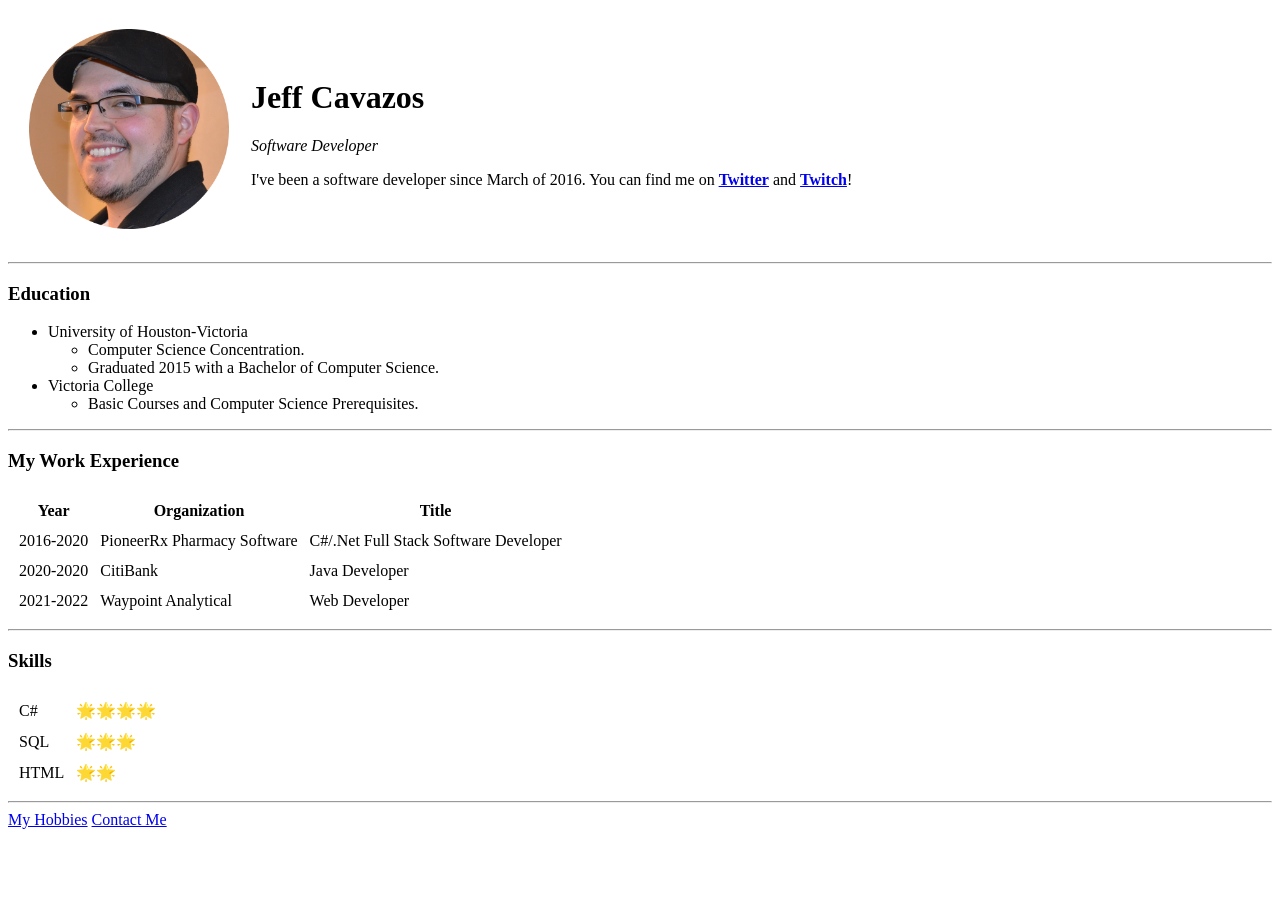
==== index.html @ 7bad054f "Added initial CV files." ====
<!DOCTYPE html>
<html lang="en" dir="ltr">

<head>
  <meta charset="utf-8">
  <title>Jeff's Personal Site</title>
</head>

<body>
  <table cellspacing="20">
    <tr>
      <td><img src="images/Jeff1-Circle.png" alt="Jeff's Profile Picture." width="200" height="200"></td>
      <td>
        <h1>Jeff Cavazos</h1>
        <p><em>Software Developer</em></p>
        <p>I've been a software developer since March of 2016.  You can find me on <strong><a href="https://twitter.com/ThatDudeVeesu">Twitter</a></strong> and <Strong><a href="https://www.twitch.tv/veesu_">Twitch</a></strong>!</p>
      </td>
    </tr>
  </table>
  <!--<img src="images/JeffToon1-Circle.png" alt="Jeff's Profile Picture." width="200" height="200"> -->
  <hr />
  <h3>Education</h3>
  <ul>
    <li>University of Houston-Victoria</li>
    <ul>
      <li>Computer Science Concentration.</li>
      <li>Graduated 2015 with a Bachelor of Computer Science.</li>
    </ul>
    <li>Victoria College</li>
      <ul>
        <li>Basic Courses and Computer Science Prerequisites.</li>
      </ul>
  </ul>
  <hr>
  <h3>My Work Experience</h3>
  <table cellspacing="10">
    <thead>
      <tr>
        <th colspan="1">Year</th>
        <th colspan="1">Organization</th>
        <th colspan="1">Title</th>
      </tr>
    </thead>
    <tbody>
      <tr>
        <td>2016-2020</td>
        <td>PioneerRx Pharmacy Software</td>
        <td>C#/.Net Full Stack Software Developer</td>
      </tr>
      <tr>
        <td>2020-2020</td>
        <td>CitiBank</td>
        <td>Java Developer</td>
      </tr>
      <tr>
        <td>2021-2022</td>
        <td>Waypoint Analytical</td>
        <td>Web Developer</td>
      </tr>
    </tbody>
    <tfoot>

    </tfoot>
  </table>
  <hr>
  <h3>Skills</h3>
  <table cellspacing="10">
    <tbody>
      <tr>
        <td>C#</td>
        <td>🌟🌟🌟🌟</td>
      </tr>
      <tr>
        <td>SQL</td>
        <td>🌟🌟🌟</td>
      </tr>
      <tr>
        <td>HTML</td>
        <td>🌟🌟</td>
      </tr>
    </tbody>
  </table>
  <hr>
  <a href="hobbies.html">My Hobbies</a>
  <a href="contact-me.html">Contact Me</a>
</body>

</html>
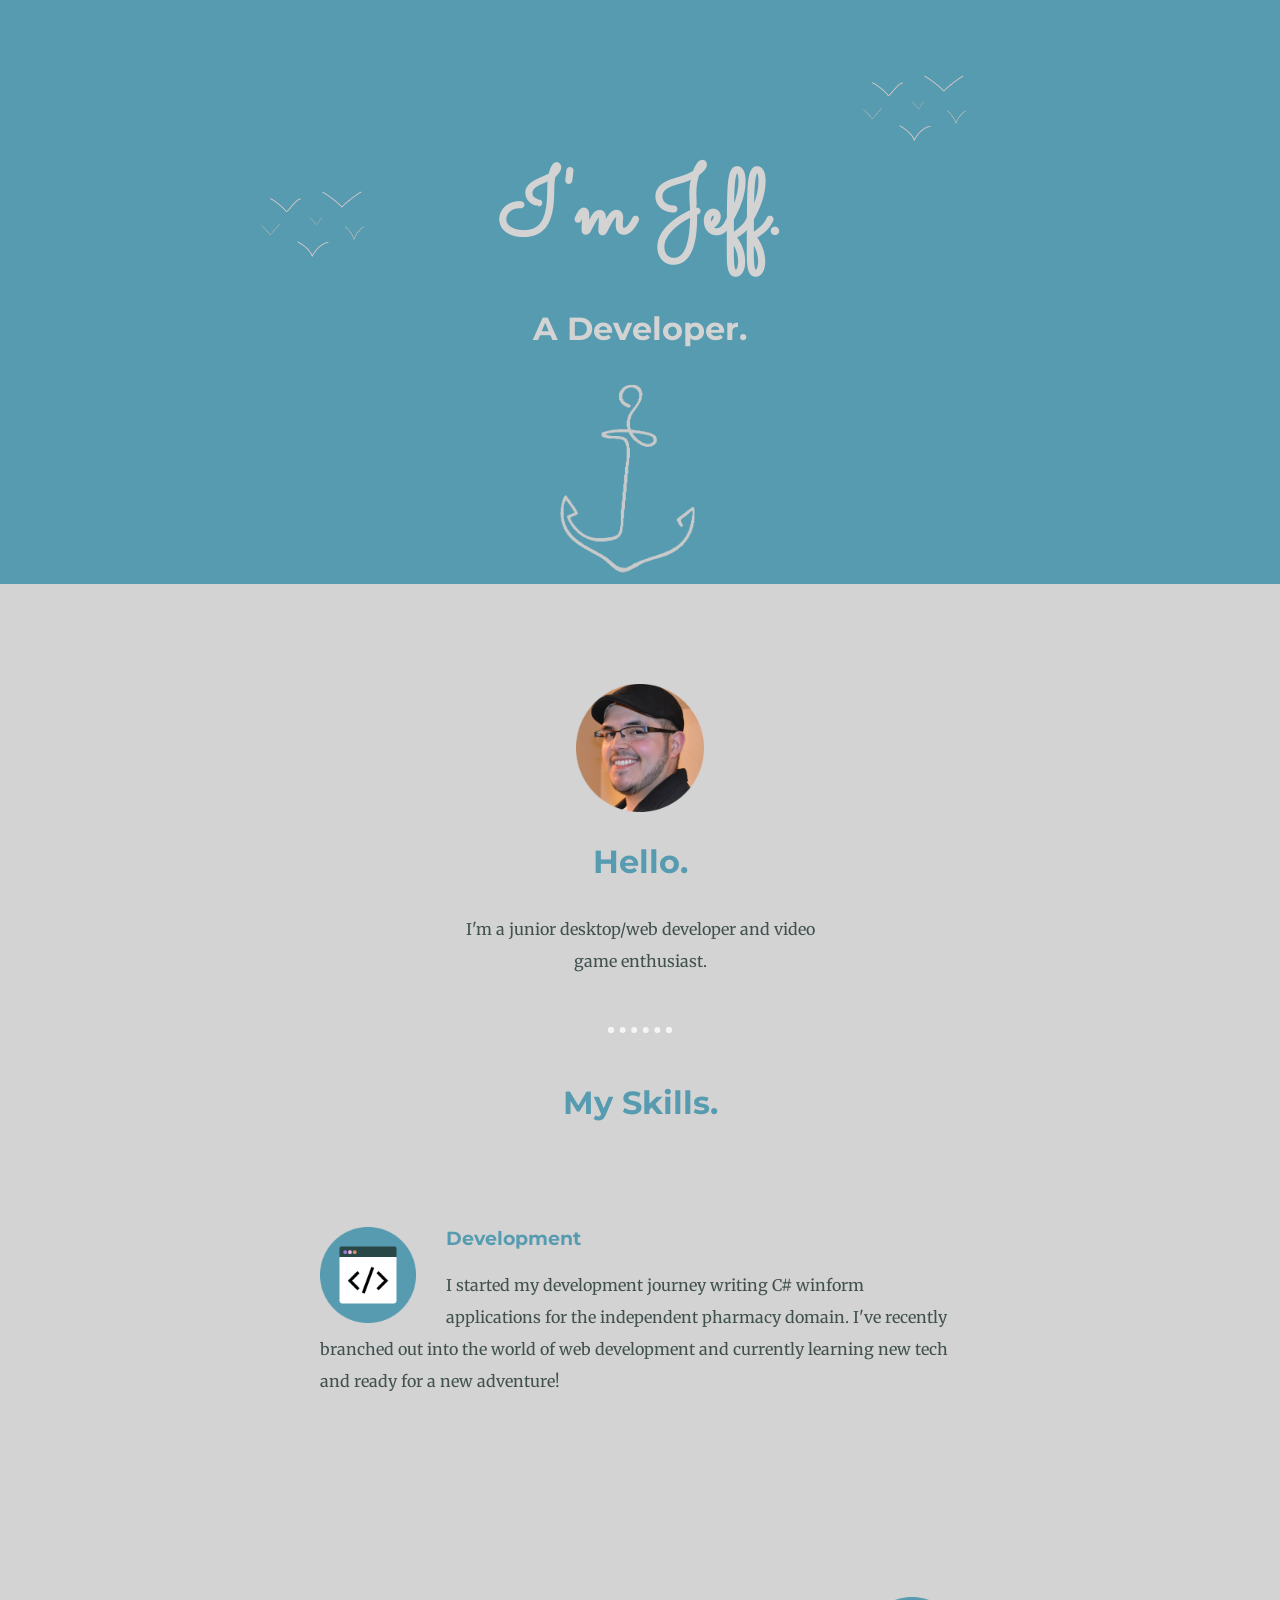
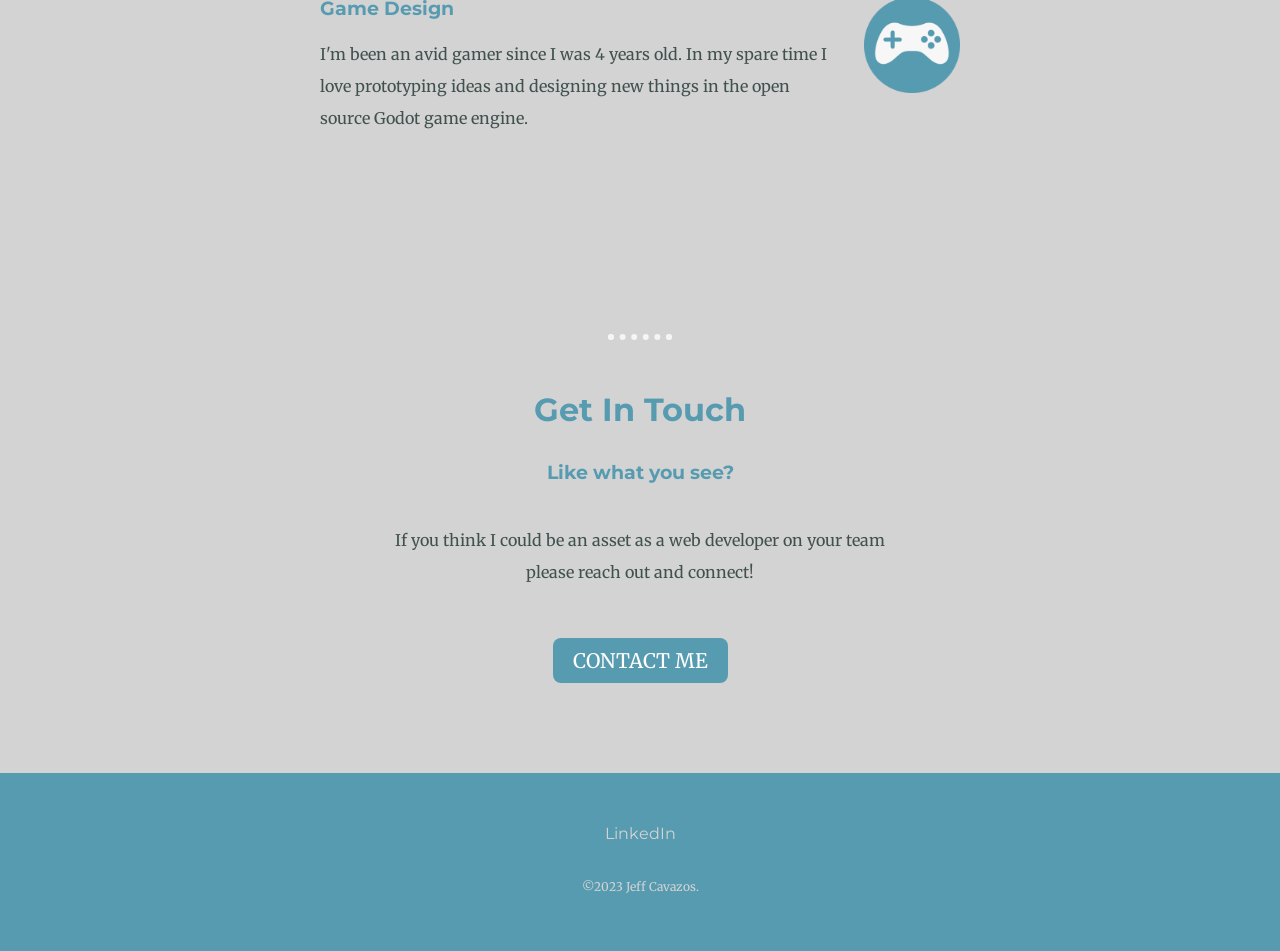
==== commit 6bad7ce5: "Initial CV file added." ====
--- a/index.html
+++ b/index.html
@@ -3,86 +3,60 @@
 
 <head>
   <meta charset="utf-8">
-  <title>Jeff's Personal Site</title>
+  <title>Jeff Cavazos</title>
+  <link rel="stylesheet" href="css/styles.css">
+  <link rel="icon" href="favicon.ico">
+  <link rel="preconnect" href="https://fonts.googleapis.com">
+  <link rel="preconnect" href="https://fonts.gstatic.com" crossorigin>
+  <link href="https://fonts.googleapis.com/css2?family=Merriweather&family=Montserrat&family=Sacramento&display=swap"
+    rel="stylesheet">
 </head>
 
 <body>
-  <table cellspacing="20">
-    <tr>
-      <td><img src="images/Jeff1-Circle.png" alt="Jeff's Profile Picture." width="200" height="200"></td>
-      <td>
-        <h1>Jeff Cavazos</h1>
-        <p><em>Software Developer</em></p>
-        <p>I've been a software developer since March of 2016.  You can find me on <strong><a href="https://twitter.com/ThatDudeVeesu">Twitter</a></strong> and <Strong><a href="https://www.twitch.tv/veesu_">Twitch</a></strong>!</p>
-      </td>
-    </tr>
-  </table>
-  <!--<img src="images/JeffToon1-Circle.png" alt="Jeff's Profile Picture." width="200" height="200"> -->
-  <hr />
-  <h3>Education</h3>
-  <ul>
-    <li>University of Houston-Victoria</li>
-    <ul>
-      <li>Computer Science Concentration.</li>
-      <li>Graduated 2015 with a Bachelor of Computer Science.</li>
-    </ul>
-    <li>Victoria College</li>
-      <ul>
-        <li>Basic Courses and Computer Science Prerequisites.</li>
-      </ul>
-  </ul>
-  <hr>
-  <h3>My Work Experience</h3>
-  <table cellspacing="10">
-    <thead>
-      <tr>
-        <th colspan="1">Year</th>
-        <th colspan="1">Organization</th>
-        <th colspan="1">Title</th>
-      </tr>
-    </thead>
-    <tbody>
-      <tr>
-        <td>2016-2020</td>
-        <td>PioneerRx Pharmacy Software</td>
-        <td>C#/.Net Full Stack Software Developer</td>
-      </tr>
-      <tr>
-        <td>2020-2020</td>
-        <td>CitiBank</td>
-        <td>Java Developer</td>
-      </tr>
-      <tr>
-        <td>2021-2022</td>
-        <td>Waypoint Analytical</td>
-        <td>Web Developer</td>
-      </tr>
-    </tbody>
-    <tfoot>
+  <div class="top-container">
+    <img class="top-bird" src="images/birdsgray.gif" alt="bird-gif">
+    <h1>I'm Jeff.</h1>
+    <h2 class="my-subtitle">A Developer.</h2>
+    <img class="bottom-bird" src="images/birdsgray.gif" alt="bird-gif">
+    <img class="anchor-gif" src="images/anchorgray.gif" alt="anchor-gif">
+  </div>
+  <div class="middle-container">
+    <div class="profile">
+      <img class="profile-image" src="images/Jeff1-Circle.png" alt="jeff-profile-picture">
+      <h2>Hello.</h2>
+      <p class="intro">I'm a junior desktop/web developer and video game enthusiast.</p>
+    </div>
+    <hr>
+    <div class="skills">
+      <h2>My Skills.</h2>
+      <div class="skill-row">
+        <img class="code-icon" src="images/code-icon-12.png" alt="">
+        <h3>Development</h3>
+        <p>I started my development journey writing C# winform applications for the independent pharmacy domain. I've
+          recently branched out into the world of web development and currently learning new tech and ready for a new
+          adventure!</p>
+      </div>
+      <div class="skill-row">
+        <img class="gamepad-icon" src="images/gamepad.png" alt="">
+        <h3>Game Design</h3>
+        <p>I'm been an avid gamer since I was 4 years old.  In my spare time I love prototyping ideas and designing new things in the open source Godot game engine.</p>
+      </div>
+    </div>
+    <hr>
+    <div class="contact-me">
+      <h2>Get In Touch</h2>
+      <h3>Like what you see?</h3>
+      <p class="contact-message">If you think I could be an asset as a web developer on your team please reach out and connect!</p>
+      <a class="btn" href="mailto:jlcavazos84@gmail.com">CONTACT ME</a>
+    </div>
+  </div>
 
-    </tfoot>
-  </table>
-  <hr>
-  <h3>Skills</h3>
-  <table cellspacing="10">
-    <tbody>
-      <tr>
-        <td>C#</td>
-        <td>🌟🌟🌟🌟</td>
-      </tr>
-      <tr>
-        <td>SQL</td>
-        <td>🌟🌟🌟</td>
-      </tr>
-      <tr>
-        <td>HTML</td>
-        <td>🌟🌟</td>
-      </tr>
-    </tbody>
-  </table>
-  <hr>
-  <a href="hobbies.html">My Hobbies</a>
-  <a href="contact-me.html">Contact Me</a>
-</body>
 
-</html>
+  <div class="bottom-container">
+    <a class="footer-link" href="https://www.linkedin.com/in/jeff-cavazos-5b054a11a/">LinkedIn</a>
+    <!-- <a class="footer-link" href="https://twitter.com/">Twitter</a>
+    <a class="footer-link" href="https://www.mywebsite.com/">Website</a> -->
+    <p class="copyright">©2023 Jeff Cavazos.</p>
+  </div>
+
+</body>
--- a/css/styles.css
+++ b/css/styles.css
@@ -0,0 +1,145 @@
+body {
+  margin: 0px;
+  text-align: center;
+  font-family: 'Merriweather', serif;
+  color: #40514E;
+  background-color: #D3D3D3;
+}
+
+h1 {
+  font-size: 5.625rem;
+  margin: 50px auto 0 auto;
+  font-family: 'Sacramento', cursive;
+  color: #D3D3D3;
+}
+
+h2 {
+  font-size: 2rem;
+  font-family: 'Montserrat', sans-serif;
+  color: #579BB1;
+  padding-bottom: 5px;
+}
+
+h3 {
+  font-family: 'Montserrat', sans-serif;
+  color: #579BB1;
+}
+
+a {
+  color: #D3D3D3;
+  font-family: 'Montserrat', sans-serif;
+  margin: 10px 20px;
+  text-decoration: none;
+}
+
+a:hover{
+  color: #F5F5F5;
+}
+
+p{
+  line-height: 2;
+}
+
+hr{
+  border: dotted #F5F5F5 6px;
+  border-bottom: none;
+  width: 4%;
+  margin: 50px auto 50px auto;
+}
+
+.top-container {
+  background-color: #579BB1;
+  position: relative;
+  padding-top: 100px;
+}
+
+.middle-container {
+  background-color: #D3D3D3;
+  position: relative;
+  margin: 100px 0px;
+}
+
+.bottom-container {
+  margin: 30px auto 0px auto;
+  background-color: #579BB1;
+  /* background-color: #ECE8DD; */
+  position: relative;
+  padding: 50px 0 20px;
+}
+
+.bottom-bird {
+  position: absolute;
+  left: 250px;
+  bottom: 300px;
+  width: 10%;
+}
+
+.top-bird {
+  position: absolute;
+  right: 300px;
+  top: 40px;
+  width: 10%;
+}
+
+.profile-image {
+  width: 10%;
+}
+
+.code-icon {
+  width: 15%;
+  float: left;
+  margin-right: 30px;
+}
+
+.gamepad-icon {
+  width: 15%;
+  float: right;
+  margin-left: 30px;
+}
+
+.my-subtitle {
+  color: #D3D3D3;
+}
+
+.skill-row{
+  width: 50%;
+  margin: 100px auto 200px auto;
+  text-align: left;
+}
+
+.btn {
+  -webkit-border-radius: 8;
+  -moz-border-radius: 8;
+  border-radius: 8px;
+  font-family: 'Merriweather', serif;
+  color: #ffffff;
+  font-size: 20px;
+  background: #579BB1;
+  padding: 10px 20px 10px 20px;
+  text-decoration: none;
+}
+
+.btn:hover {
+  background: #6db3c9;
+  text-decoration: none;
+}
+
+.intro{
+  width: 30%;
+  margin: auto;
+}
+
+.contact-message{
+  width: 40%;
+  margin: 40px auto 60px;
+}
+
+.copyright{
+  color: #D3D3D3;
+  font-size: 0.75rem;
+  padding: 20px 0;
+}
+
+.anchor-gif{
+  width: 15%;
+}
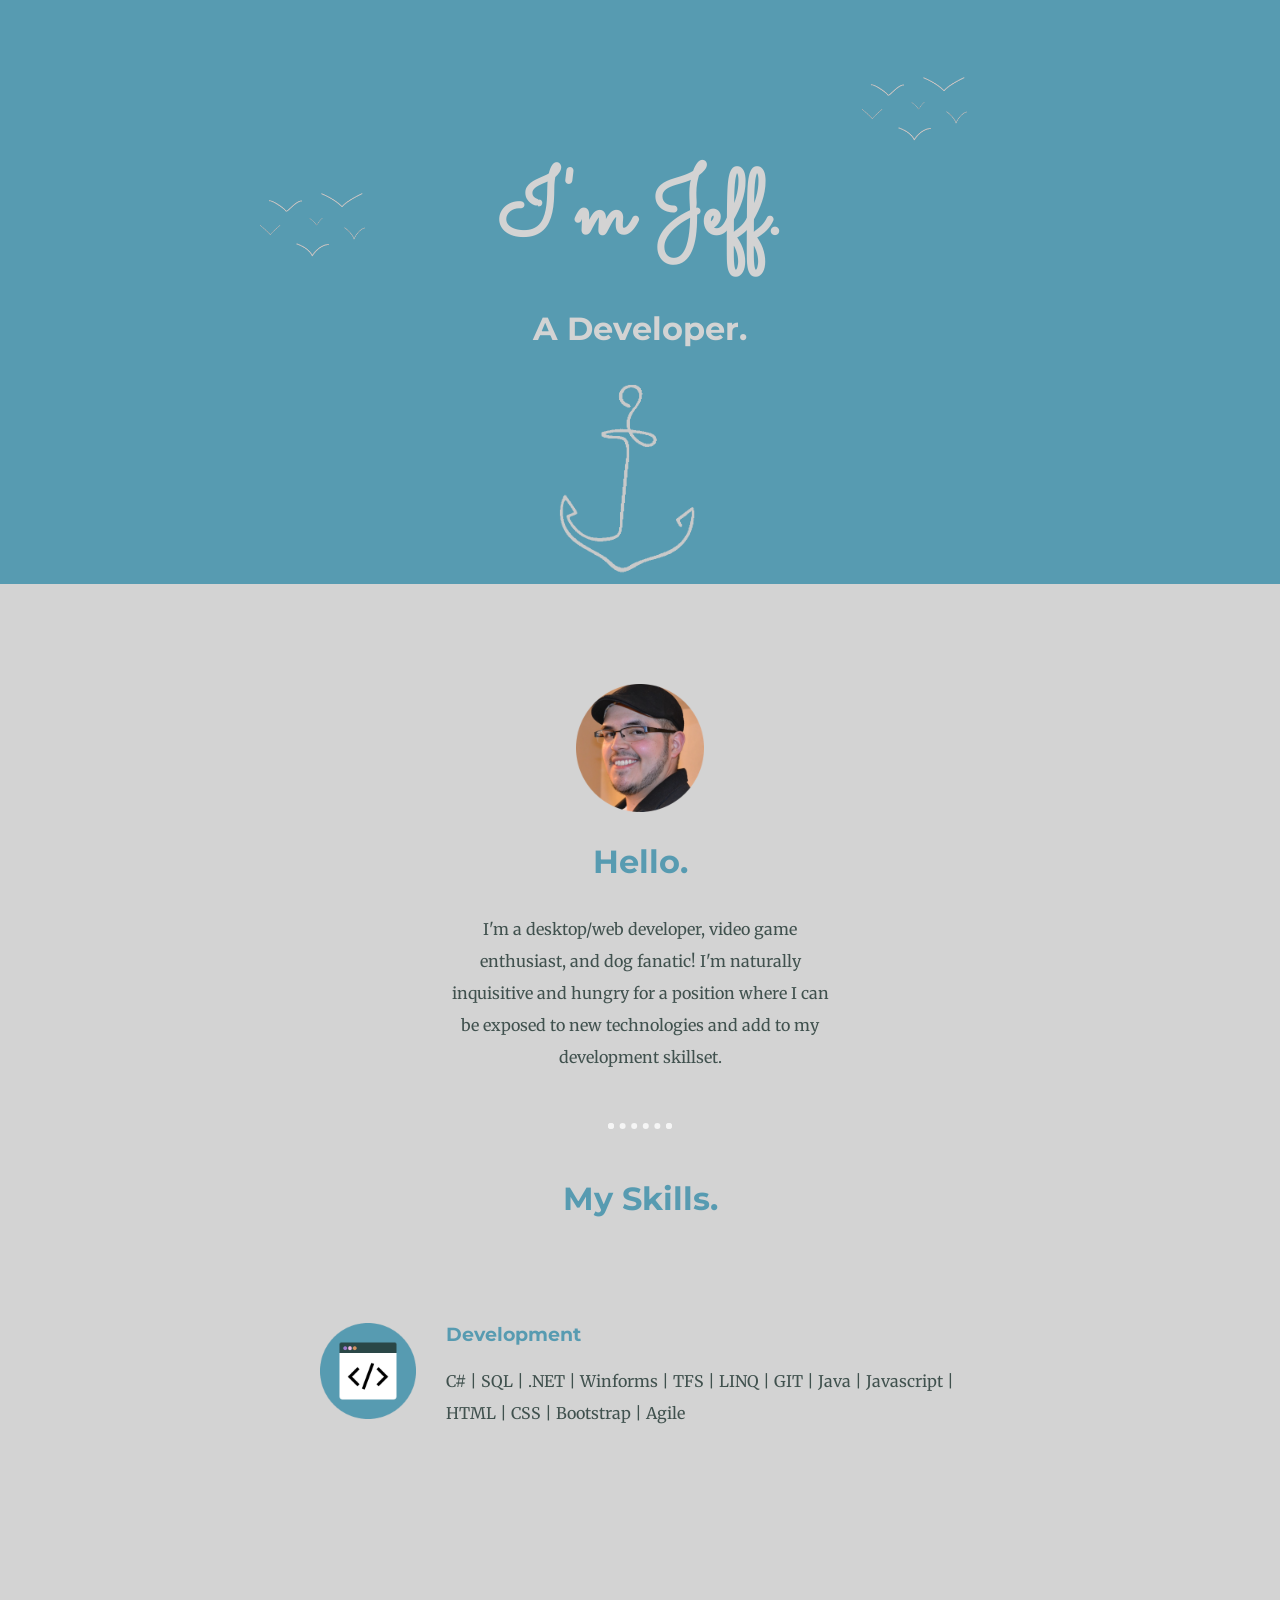
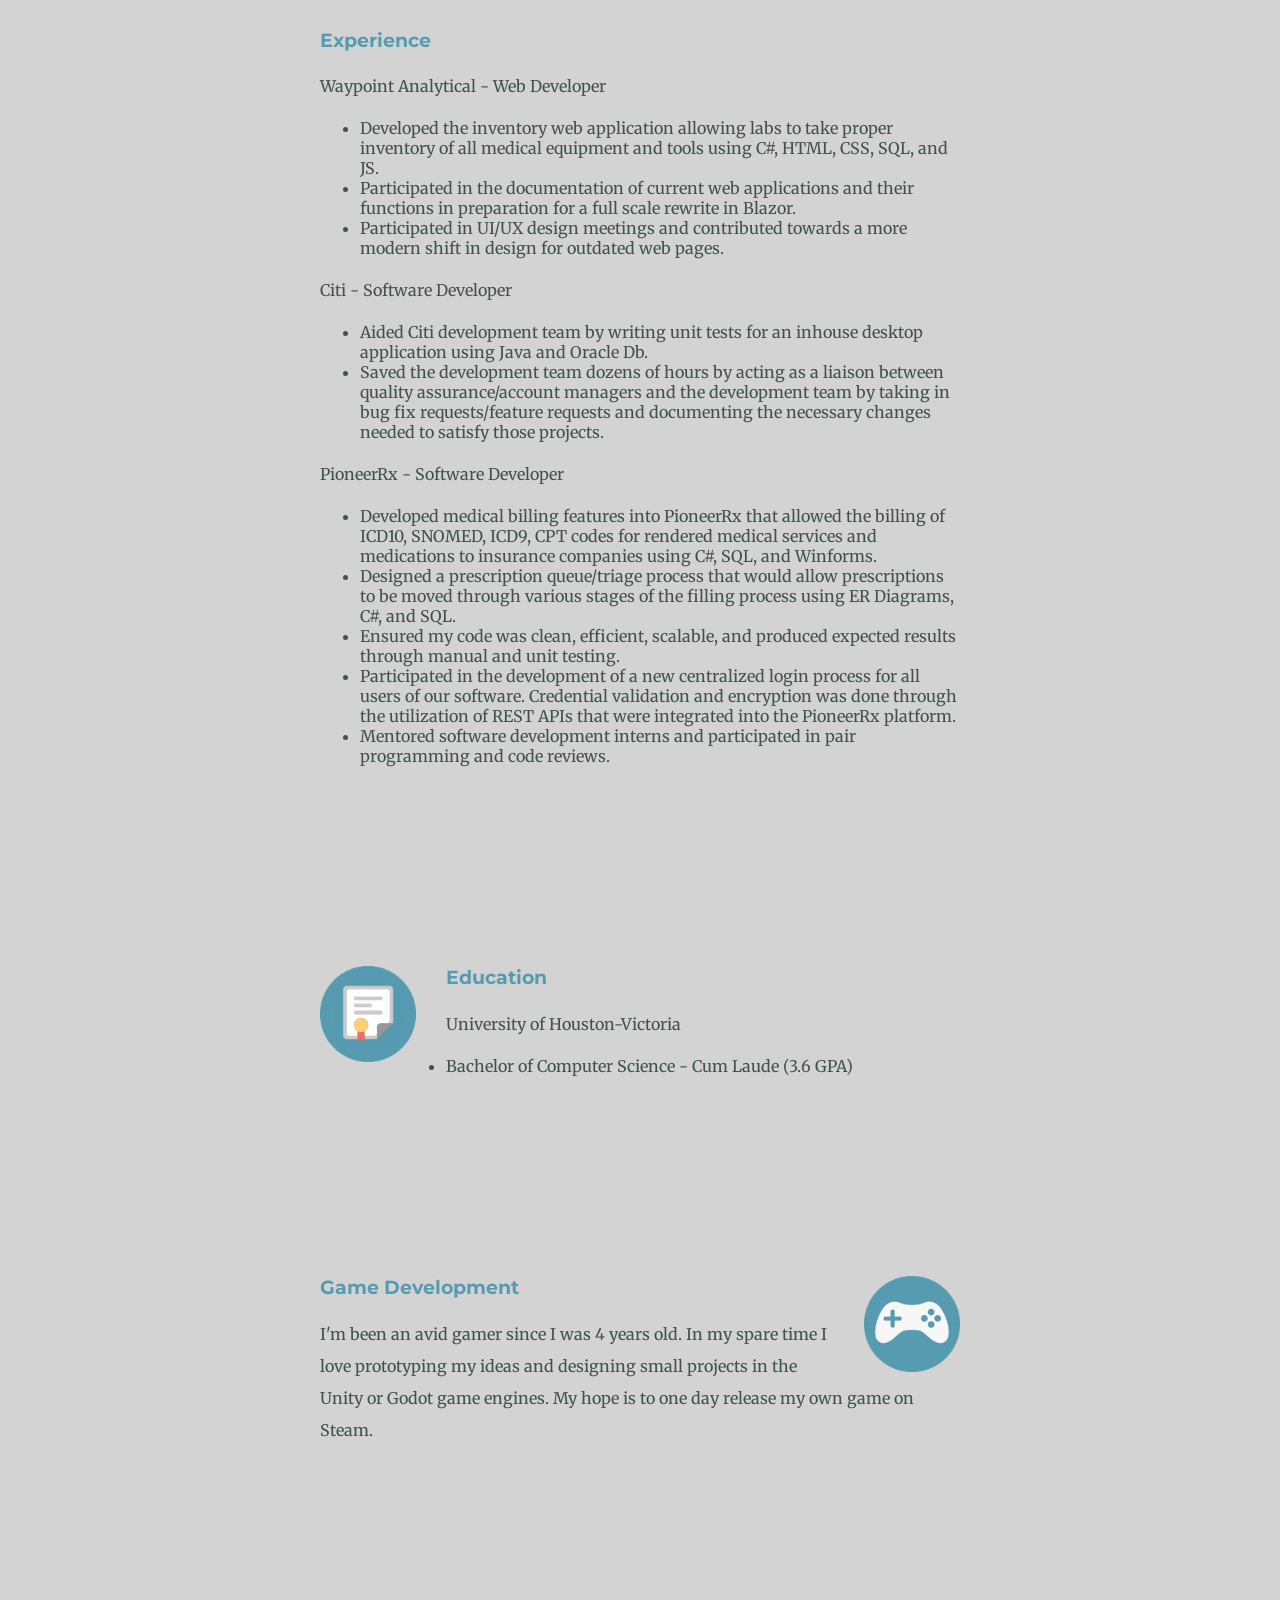
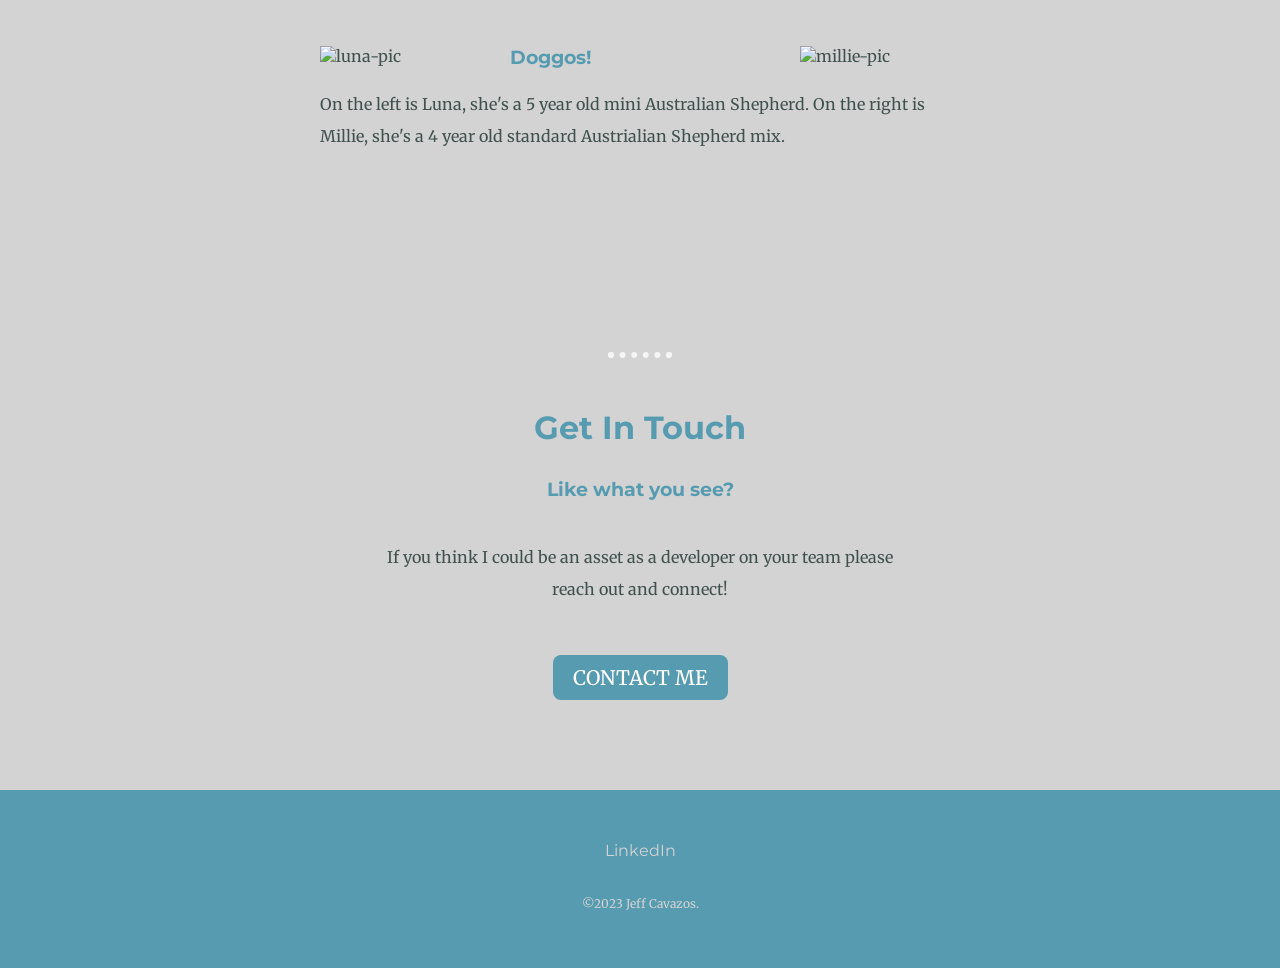
==== commit 473b51d3: "Add files via upload Updated cv descriptions and added some new photos." ====
--- a/index.html
+++ b/index.html
@@ -24,29 +24,75 @@
     <div class="profile">
       <img class="profile-image" src="images/Jeff1-Circle.png" alt="jeff-profile-picture">
       <h2>Hello.</h2>
-      <p class="intro">I'm a junior desktop/web developer and video game enthusiast.</p>
+      <p class="intro">I'm a desktop/web developer, video game enthusiast, and dog fanatic!  I'm naturally inquisitive and hungry for a position where I can be exposed to new technologies and add to my development skillset.</p>
     </div>
     <hr>
     <div class="skills">
       <h2>My Skills.</h2>
       <div class="skill-row">
-        <img class="code-icon" src="images/code-icon-12.png" alt="">
+        <img class="code-icon" src="images/code-icon-12.png" alt="code-icon">
         <h3>Development</h3>
-        <p>I started my development journey writing C# winform applications for the independent pharmacy domain. I've
-          recently branched out into the world of web development and currently learning new tech and ready for a new
-          adventure!</p>
+        <p>C# | SQL | .NET | Winforms | TFS | LINQ | GIT | Java | Javascript | HTML | CSS | Bootstrap | Agile</p>
       </div>
       <div class="skill-row">
-        <img class="gamepad-icon" src="images/gamepad.png" alt="">
-        <h3>Game Design</h3>
-        <p>I'm been an avid gamer since I was 4 years old.  In my spare time I love prototyping ideas and designing new things in the open source Godot game engine.</p>
+        <h3>Experience</h3>
+        <p>Waypoint Analytical - Web Developer</p>
+        <ul>
+          <li>Developed the inventory web application allowing labs to take proper inventory of all medical
+            equipment and tools using C#, HTML, CSS, SQL, and JS.</li>
+          <li>Participated in the documentation of current web applications and their functions in preparation for a full
+              scale rewrite in Blazor.</li>
+          <li>Participated in UI/UX design meetings and contributed towards a more modern shift in design for
+              outdated web pages.</li>
+        </ul>
+        <p>Citi - Software Developer</p>
+        <ul>
+          <li>Aided Citi development team by writing unit tests for an inhouse desktop application using Java and
+            Oracle Db.</li>
+          <li>Saved the development team dozens of hours by acting as a liaison between quality assurance/account
+              managers and the development team by taking in bug fix requests/feature requests and documenting the
+              necessary changes needed to satisfy those projects.</li>
+        </ul>
+        <p>PioneerRx - Software Developer</p>
+        <ul>
+          <li>Developed medical billing features into PioneerRx that allowed the billing of ICD10, SNOMED, ICD9,
+            CPT codes for rendered medical services and medications to insurance companies using C#, SQL, and
+            Winforms.</li>
+          <li>Designed a prescription queue/triage process that would allow prescriptions to be moved through
+              various stages of the filling process using ER Diagrams, C#, and SQL.</li>
+          <li>Ensured my code was clean, efficient, scalable, and produced expected results through manual and unit
+              testing.</li>
+          <li>Participated in the development of a new centralized login process for all users of our software.
+                Credential validation and encryption was done through the utilization of REST APIs that were integrated
+                into the PioneerRx platform.</li>
+          <li> Mentored software development interns and participated in pair programming and code reviews.</li>
+        </ul>
+      </div>
+      <div class="skill-row">
+        <img class="diploma-icon" src="images/diploma.png" alt="diploma-icon">
+        <h3>Education</h3>
+        <p>University of Houston-Victoria</p>
+        <ul>
+          <li>Bachelor of Computer Science - Cum Laude (3.6 GPA)</li>
+        </ul>
+      </div>
+      <div class="skill-row">
+        <img class="gamepad-icon" src="images/gamepad.png" alt="gamepad-icon">
+        <h3>Game Development</h3>
+        <p>I'm been an avid gamer since I was 4 years old.  In my spare time I love prototyping my ideas and designing small projects in the Unity or Godot game engines. My hope is to one day release my own game on Steam.</p>
+      </div>
+      <div class="skill-row">
+        <img class="luna-pic" src="images/luna.png" alt="luna-pic">
+        <img class="millie-pic" src="images/millie.png" alt="millie-pic">
+        <h3>Doggos!</h3>
+        <p>On the left is Luna, she's a 5 year old mini Australian Shepherd.  On the right is Millie, she's a 4 year old standard Austrialian Shepherd mix.</p>
       </div>
     </div>
     <hr>
     <div class="contact-me">
       <h2>Get In Touch</h2>
       <h3>Like what you see?</h3>
-      <p class="contact-message">If you think I could be an asset as a web developer on your team please reach out and connect!</p>
+      <p class="contact-message">If you think I could be an asset as a developer on your team please reach out and connect!</p>
       <a class="btn" href="mailto:jlcavazos84@gmail.com">CONTACT ME</a>
     </div>
   </div>
--- a/css/styles.css
+++ b/css/styles.css
@@ -97,6 +97,24 @@
   margin-left: 30px;
 }
 
+.luna-pic{
+  width: 25%;
+  float: left;
+  margin-right: 30px;
+}
+
+.millie-pic{
+  width: 25%;
+  float: right;
+  margin-left: 30px;
+}
+
+.diploma-icon{
+  width: 15%;
+  float: left;
+  margin-right: 30px;
+}
+
 .my-subtitle {
   color: #D3D3D3;
 }
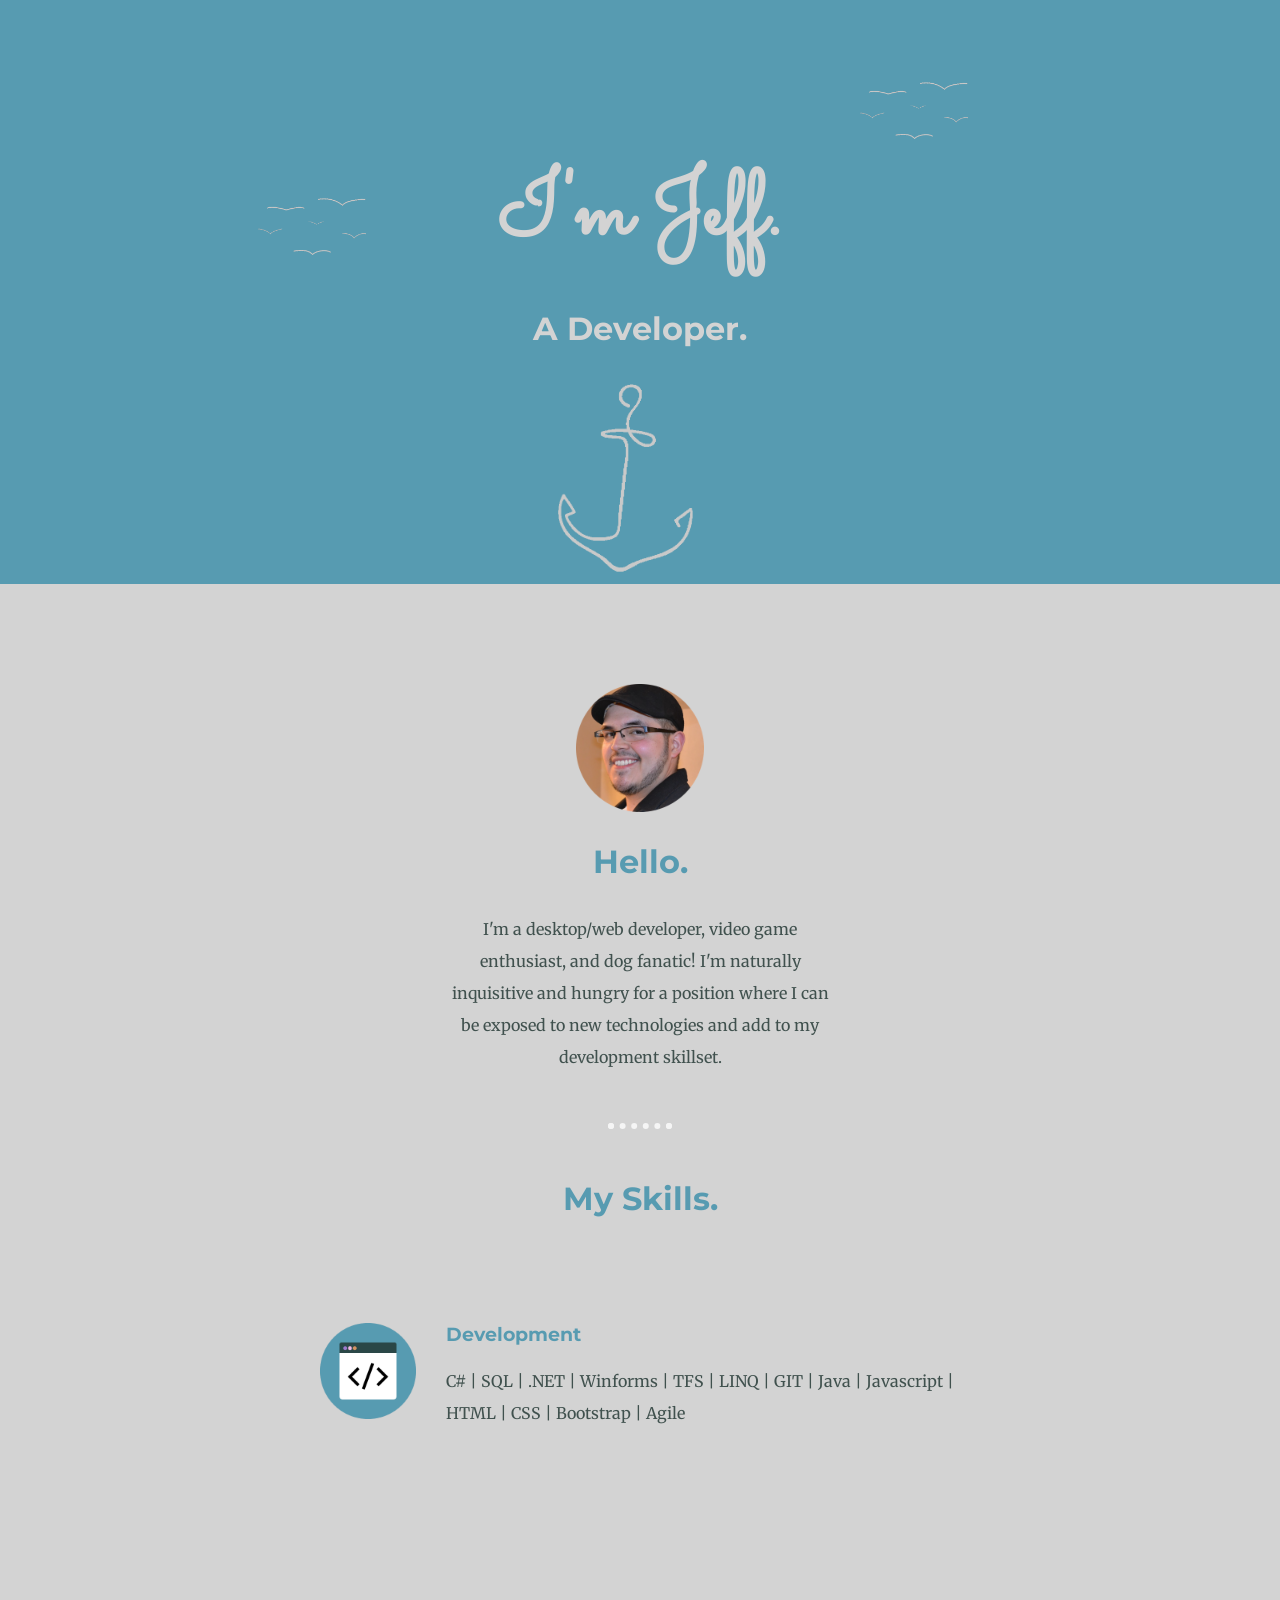
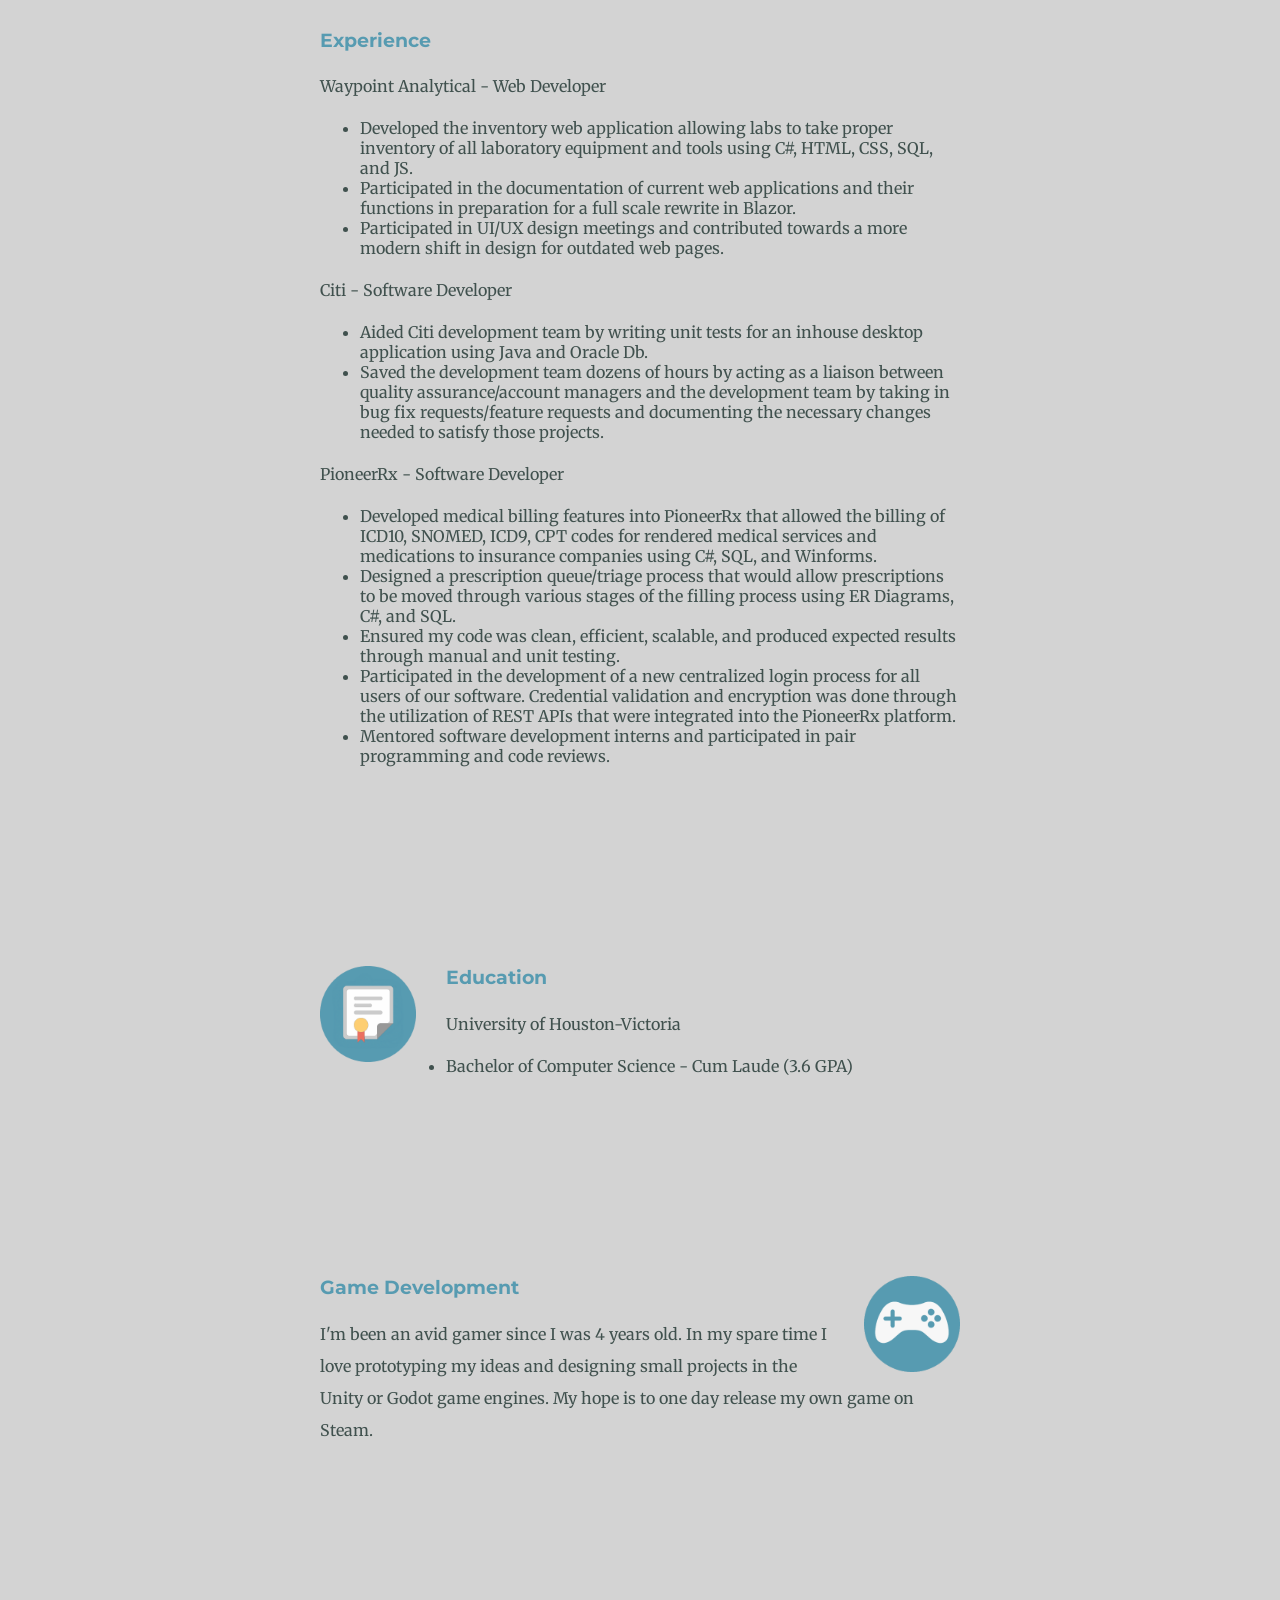
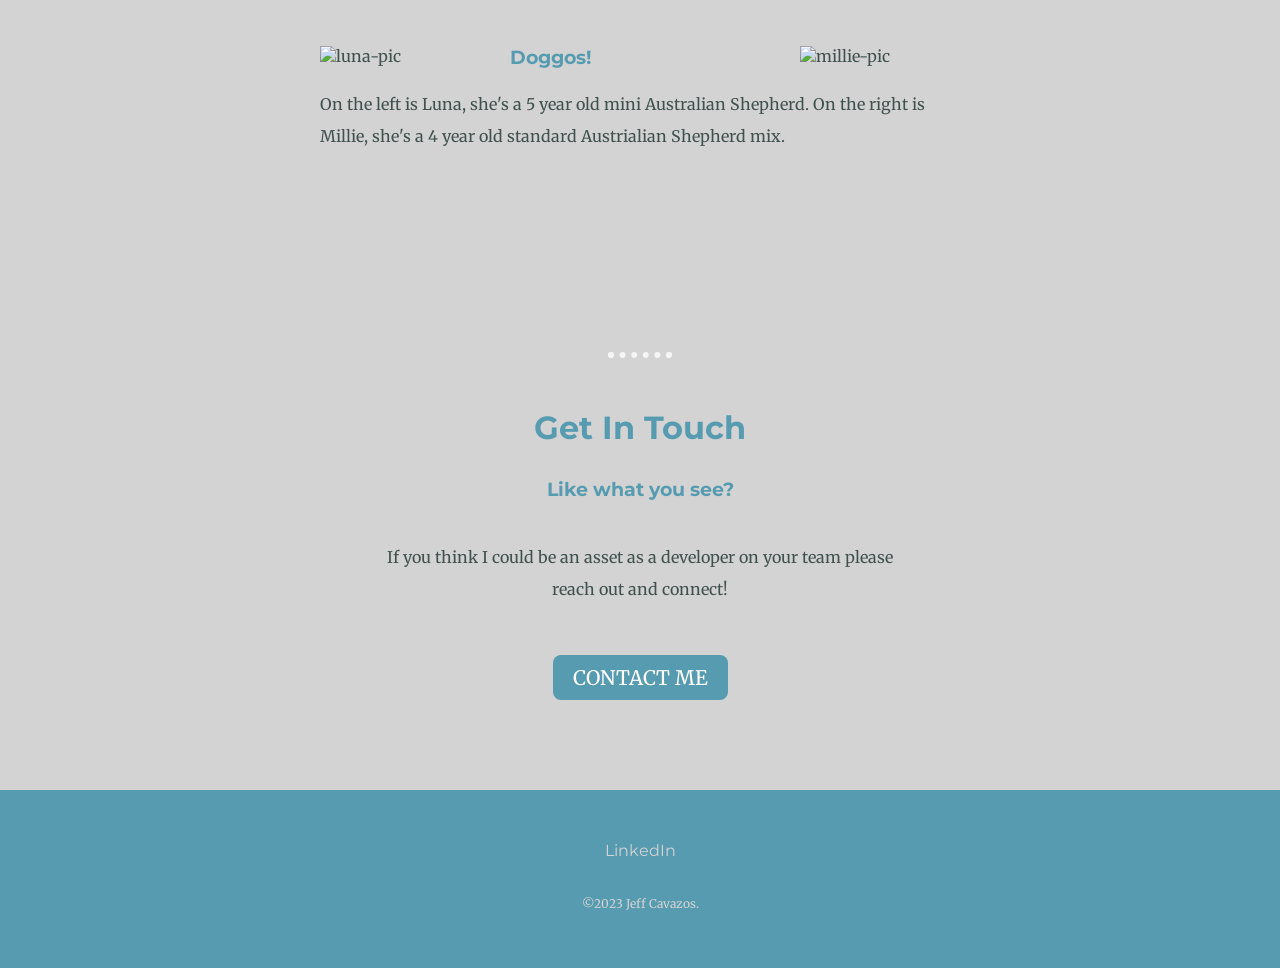
==== commit 8ec609d7: "Add files via upload Altered some wording on an experience description." ====
--- a/index.html
+++ b/index.html
@@ -38,7 +38,7 @@
         <h3>Experience</h3>
         <p>Waypoint Analytical - Web Developer</p>
         <ul>
-          <li>Developed the inventory web application allowing labs to take proper inventory of all medical
+          <li>Developed the inventory web application allowing labs to take proper inventory of all laboratory
             equipment and tools using C#, HTML, CSS, SQL, and JS.</li>
           <li>Participated in the documentation of current web applications and their functions in preparation for a full
               scale rewrite in Blazor.</li>
